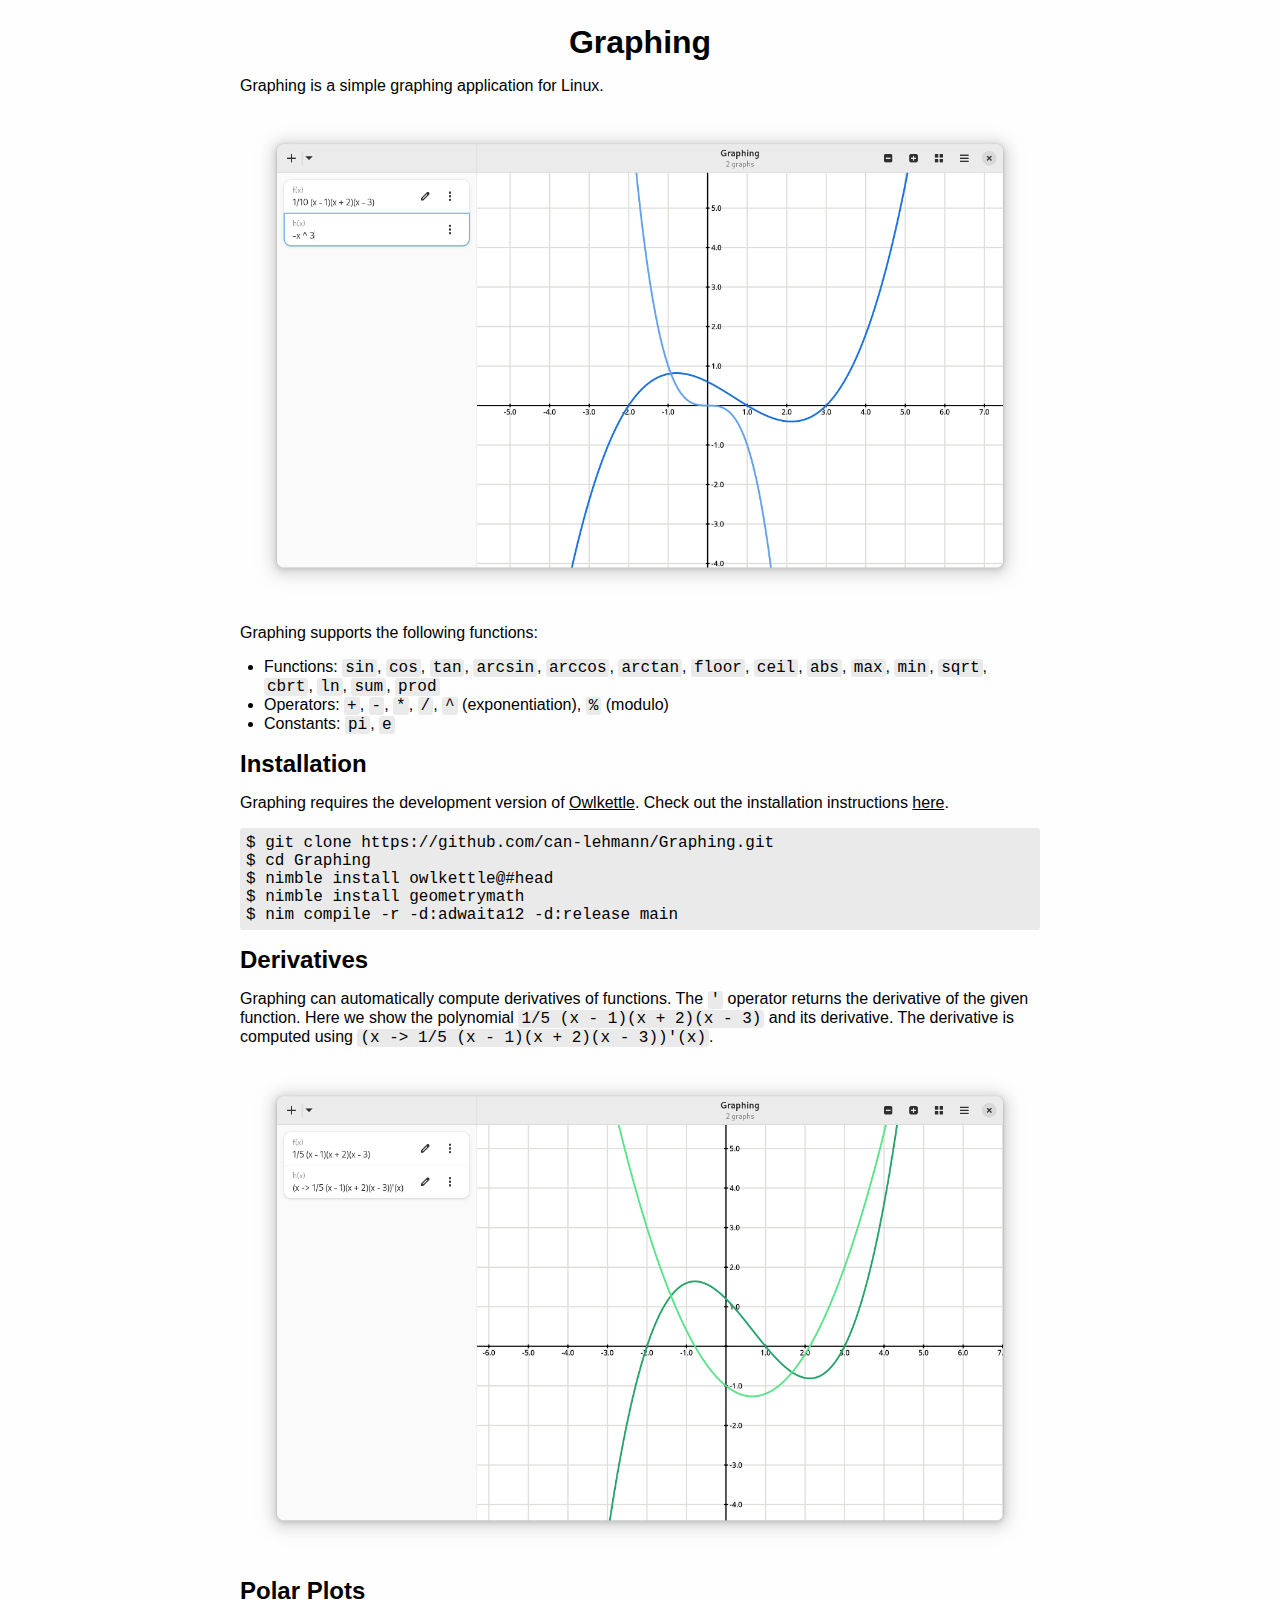
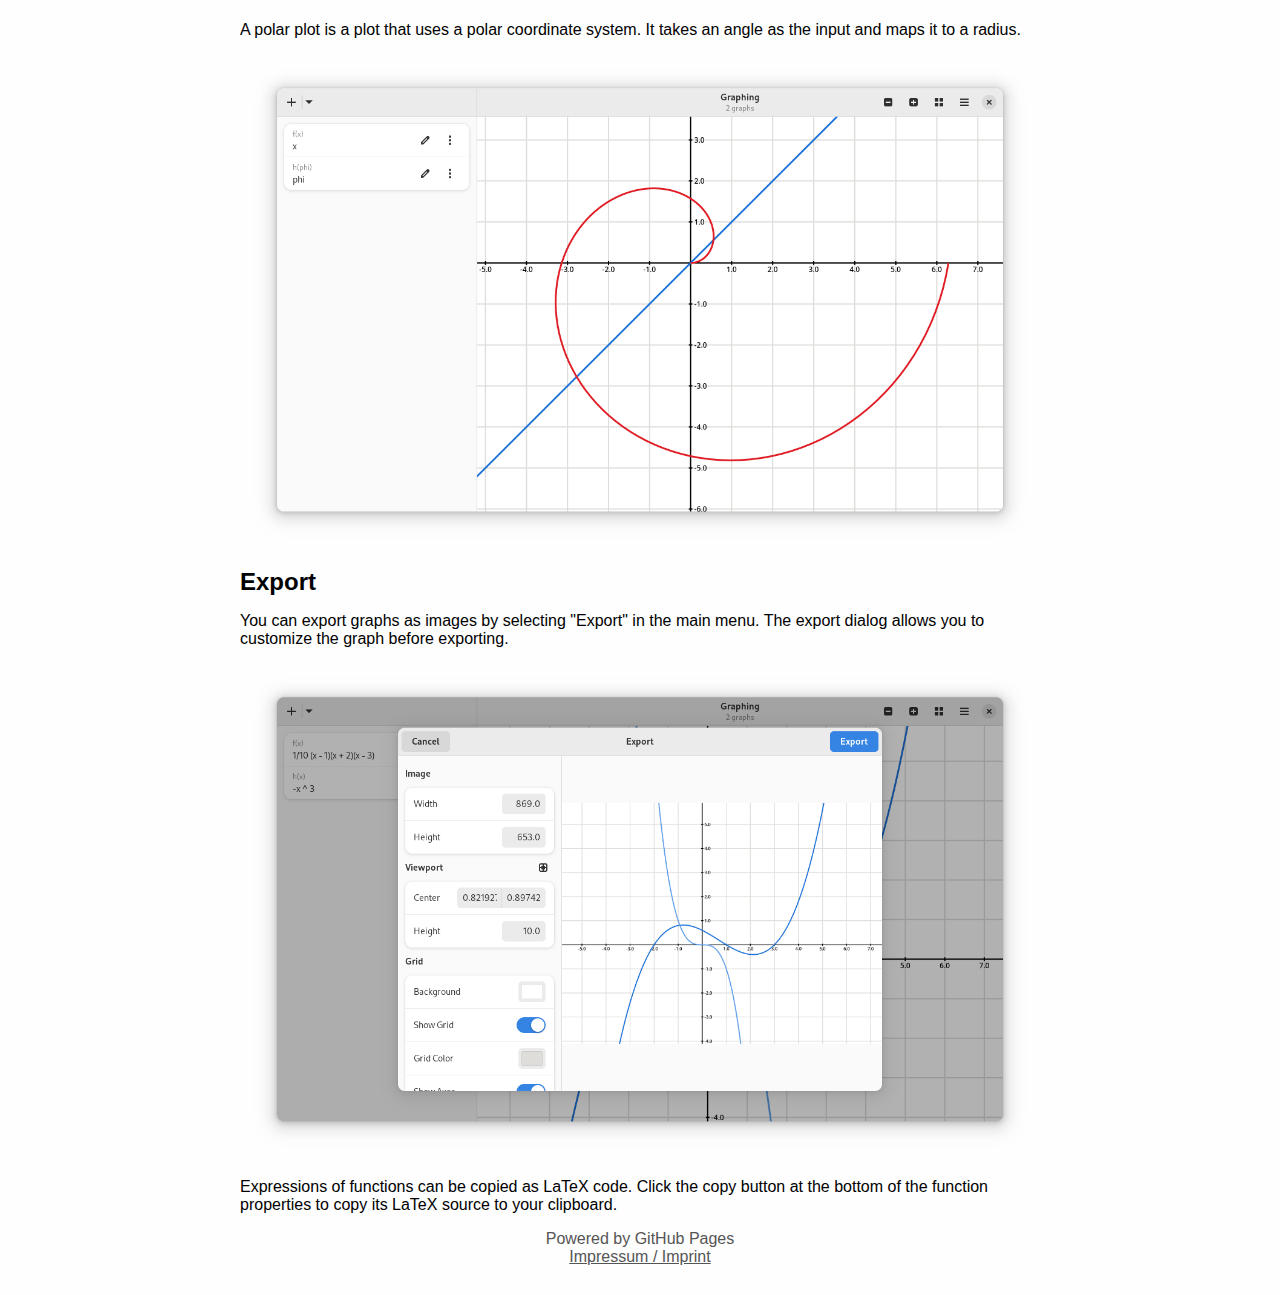
==== projects/graphing/index.html @ 2fd872af "Add Graphing project page" ====
<!DOCTYPE html>
<!--
Copyright (c) 2023 Can Joshua Lehmann
-->
<html>
  <head>
    <meta charset="utf-8">
    <title>Graphing | Can Lehmann</title>
    <link rel="stylesheet" href="/main.css">
    <meta name="viewport" content="width=device-width, initial-scale=1" />
  </head>
  <body>
    <main>
      <article>
        <h1>Graphing</h1>
        <p>
          Graphing is a simple graphing application for Linux.
        </p>
        <img src="img/main.png"></img>
        <p>
          Graphing supports the following functions:
        </p>
        <ul>
          <li>Functions: <code>sin</code>, <code>cos</code>, <code>tan</code>, <code>arcsin</code>, <code>arccos</code>, <code>arctan</code>, <code>floor</code>, <code>ceil</code>, <code>abs</code>, <code>max</code>, <code>min</code>, <code>sqrt</code>, <code>cbrt</code>, <code>ln</code>, <code>sum</code>, <code>prod</code></li>
          <li>Operators: <code>+</code>, <code>-</code>, <code>*</code>, <code>/</code>, <code>^</code> (exponentiation), <code>%</code> (modulo)</li>
          <li>Constants: <code>pi</code>, <code>e</code> </li>
        </ul>
        
        <h2>Installation</h2>
        <p>
          Graphing requires the development version of <a href="https://github.com/can-lehmann/owlkettle">Owlkettle</a>.
          Check out the installation instructions <a href="https://github.com/can-lehmann/owlkettle#installation">here</a>.
        </p>
        <code class="block">
        $ git clone https://github.com/can-lehmann/Graphing.git<br>
        $ cd Graphing<br>
        $ nimble install owlkettle@#head<br>
        $ nimble install geometrymath<br>
        $ nim compile -r -d:adwaita12 -d:release main<br>
        </code>
        
        <h2>Derivatives</h2>
        <p>
          Graphing can automatically compute derivatives of functions.
          The <code>'</code> operator returns the derivative of the given function.
          Here we show the polynomial <code>1/5 (x - 1)(x + 2)(x - 3)</code> and its derivative.
          The derivative is computed using <code>(x -> 1/5 (x - 1)(x + 2)(x - 3))'(x)</code>.
        </p>
        <img src="img/derivative.png"></img>
        
        <h2>Polar Plots</h2>
        <p>
          A polar plot is a plot that uses a polar coordinate system.
          It takes an angle as the input and maps it to a radius.
        </p>
        <img src="img/polar.png"></img>
        
        <h2>Export</h2>
        <p>
          You can export graphs as images by selecting "Export" in the main menu.
          The export dialog allows you to customize the graph before exporting.
        </p>
        <img src="img/export.png"></img>
        <p>
          Expressions of functions can be copied as LaTeX code.
          Click the copy button at the bottom of the function properties to copy its LaTeX source to your clipboard.
        </p>
      </article>
      <footer>
        <div>Powered by GitHub Pages</div>
        <div>
          <a href="/imprint.html">Impressum / Imprint</a>
        </div>
      </footer>
    </main>
  </body>
</html>
---- main.css ----
/*
Copyright (c) 2023 Can Joshua Lehmann
*/

body {
  font-family: sans-serif;
  font-size: 16px;
  
  background: #fefefe;
  color: #000;
  
  align-items: center;
  
  box-sizing: border-box;
  margin: 0;
  padding: 24px;
}

h1, h2, h3, h4, h5, h6, p, ul {
  padding: 0;
  margin: 0;
}

@media (max-width: 600px) {
  body {
    padding: 12px;
    max-width: 100%;
  }
}

main, article, body {
  display: flex;
  flex-direction: column;
  gap: 1rem;
}

main {
  max-width: 800px;
}

article h1 {
  text-align: center;
}

article a {
  text-decoration: underline;
  color: inherit;
}

article code {
  font-family: monospace;
  font-size: 1rem;
  background: #eaeaea;
  padding-left: 3px;
  padding-right: 3px;
  border-radius: 3px;
}

article code.block {
  padding: 6px;
}

article a:hover {
  background: #000;
  color: #fff;
}

article img {
  max-width: 100%;
}

article ul {
  padding-left: 24px;
}


footer {
  display: flex;
  flex-direction: column;
  align-items: center;
  color: #555;
}

footer a {
  text-decoration: underline;
  color: inherit;
}
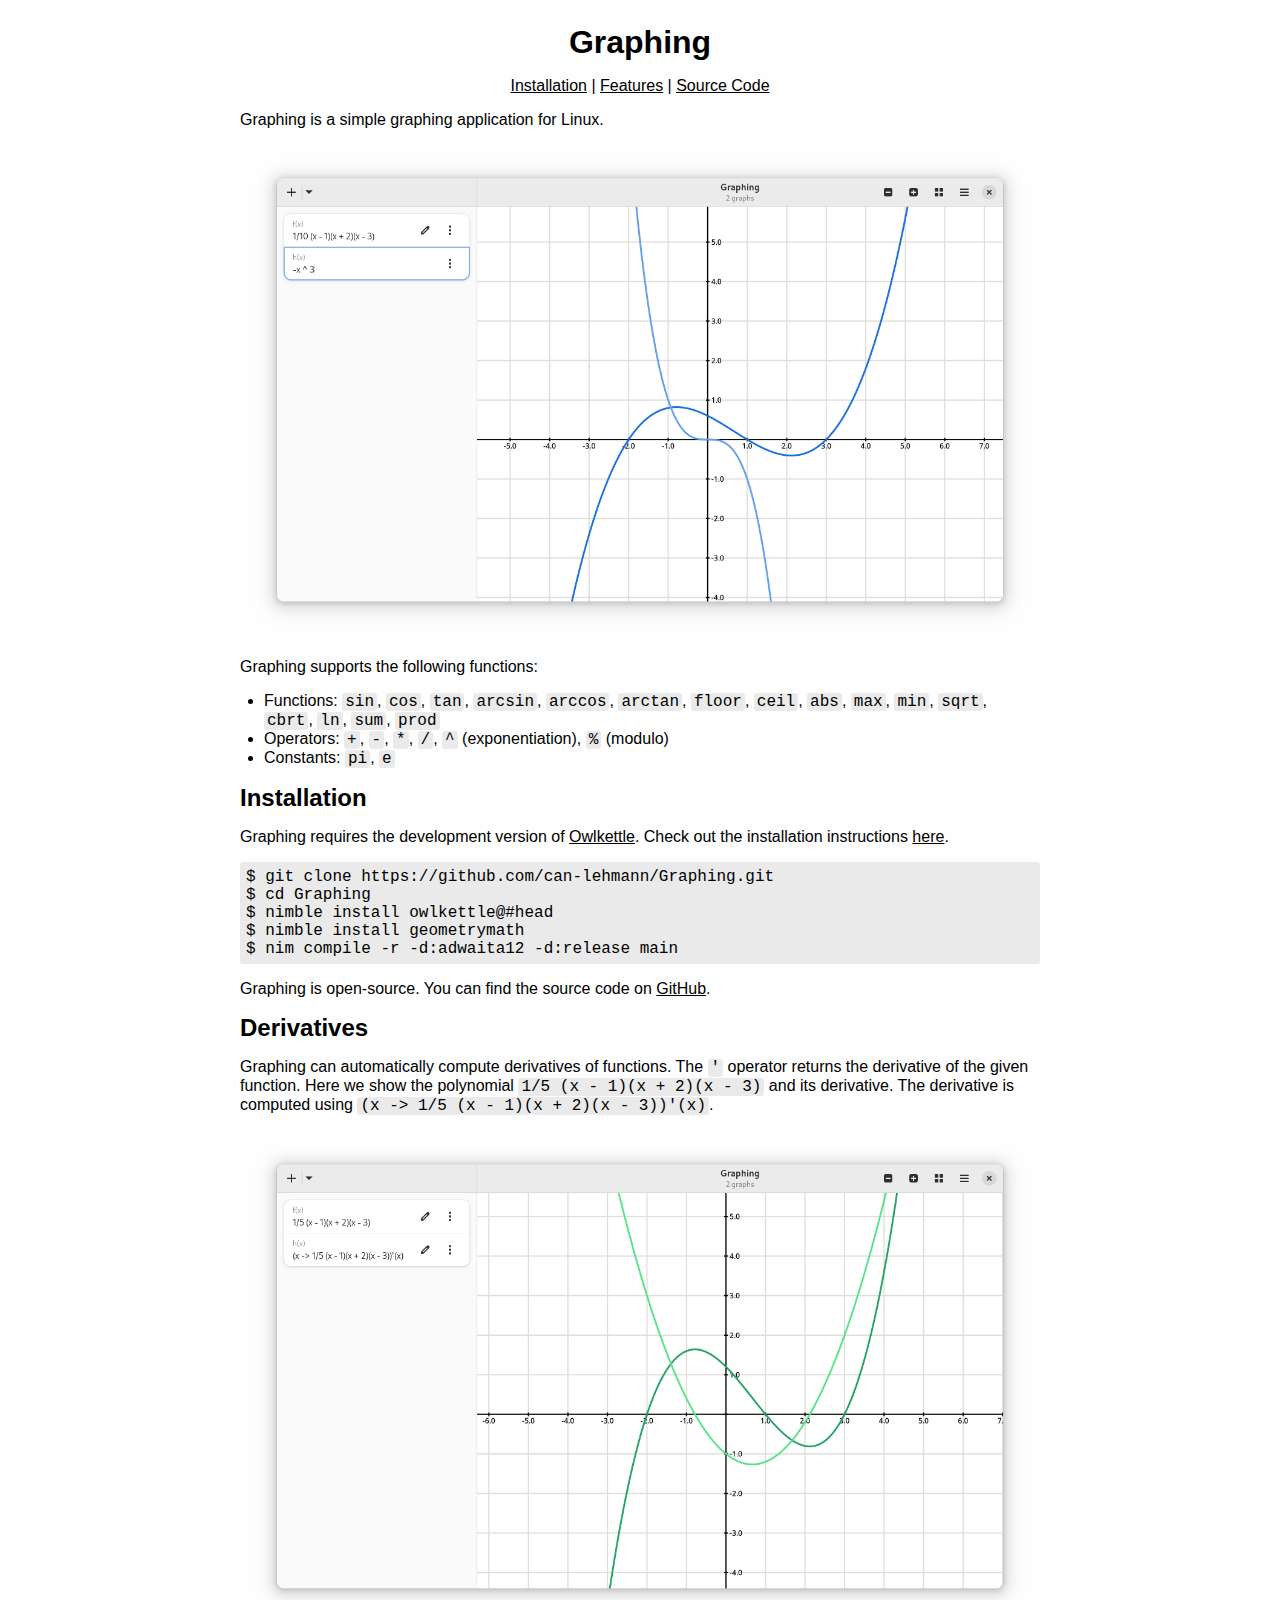
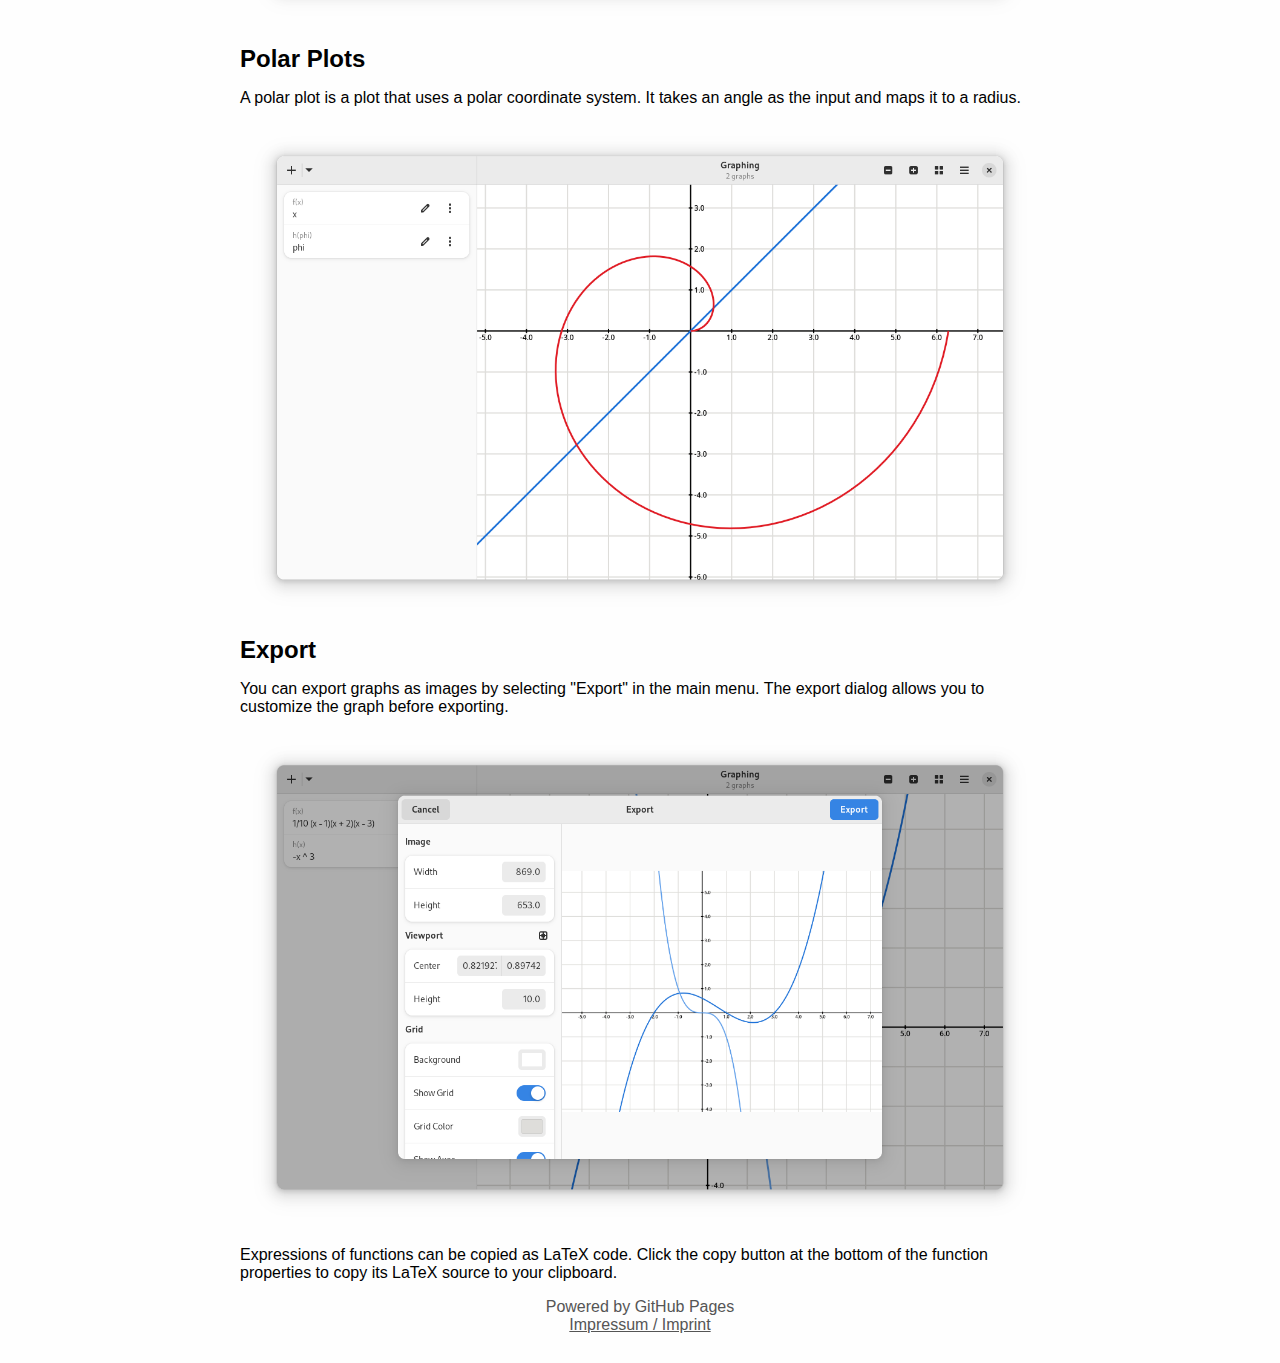
==== commit a3b6cf2f: "Add navigation" ====
--- a/projects/graphing/index.html
+++ b/projects/graphing/index.html
@@ -13,6 +13,12 @@
     <main>
       <article>
         <h1>Graphing</h1>
+        <nav>
+          <a href="#installation">Installation</a> |
+          <a href="#features">Features</a> |
+          <a href="https://github.com/can-lehmann/Graphing">Source Code</a>
+        </nav>
+        
         <p>
           Graphing is a simple graphing application for Linux.
         </p>
@@ -26,7 +32,7 @@
           <li>Constants: <code>pi</code>, <code>e</code> </li>
         </ul>
         
-        <h2>Installation</h2>
+        <h2 id="installation">Installation</h2>
         <p>
           Graphing requires the development version of <a href="https://github.com/can-lehmann/owlkettle">Owlkettle</a>.
           Check out the installation instructions <a href="https://github.com/can-lehmann/owlkettle#installation">here</a>.
@@ -39,7 +45,12 @@
         $ nim compile -r -d:adwaita12 -d:release main<br>
         </code>
         
-        <h2>Derivatives</h2>
+        <p>
+          Graphing is open-source.
+          You can find the source code on <a href="https://github.com/can-lehmann/Graphing">GitHub</a>.
+        </p>
+        
+        <h2 id="features">Derivatives</h2>
         <p>
           Graphing can automatically compute derivatives of functions.
           The <code>'</code> operator returns the derivative of the given function.
--- a/main.css
+++ b/main.css
@@ -39,6 +39,11 @@
 }
 
 article h1 {
+  text-align: center;
+  font-size: 2.0rem;
+}
+
+nav {
   text-align: center;
 }
 
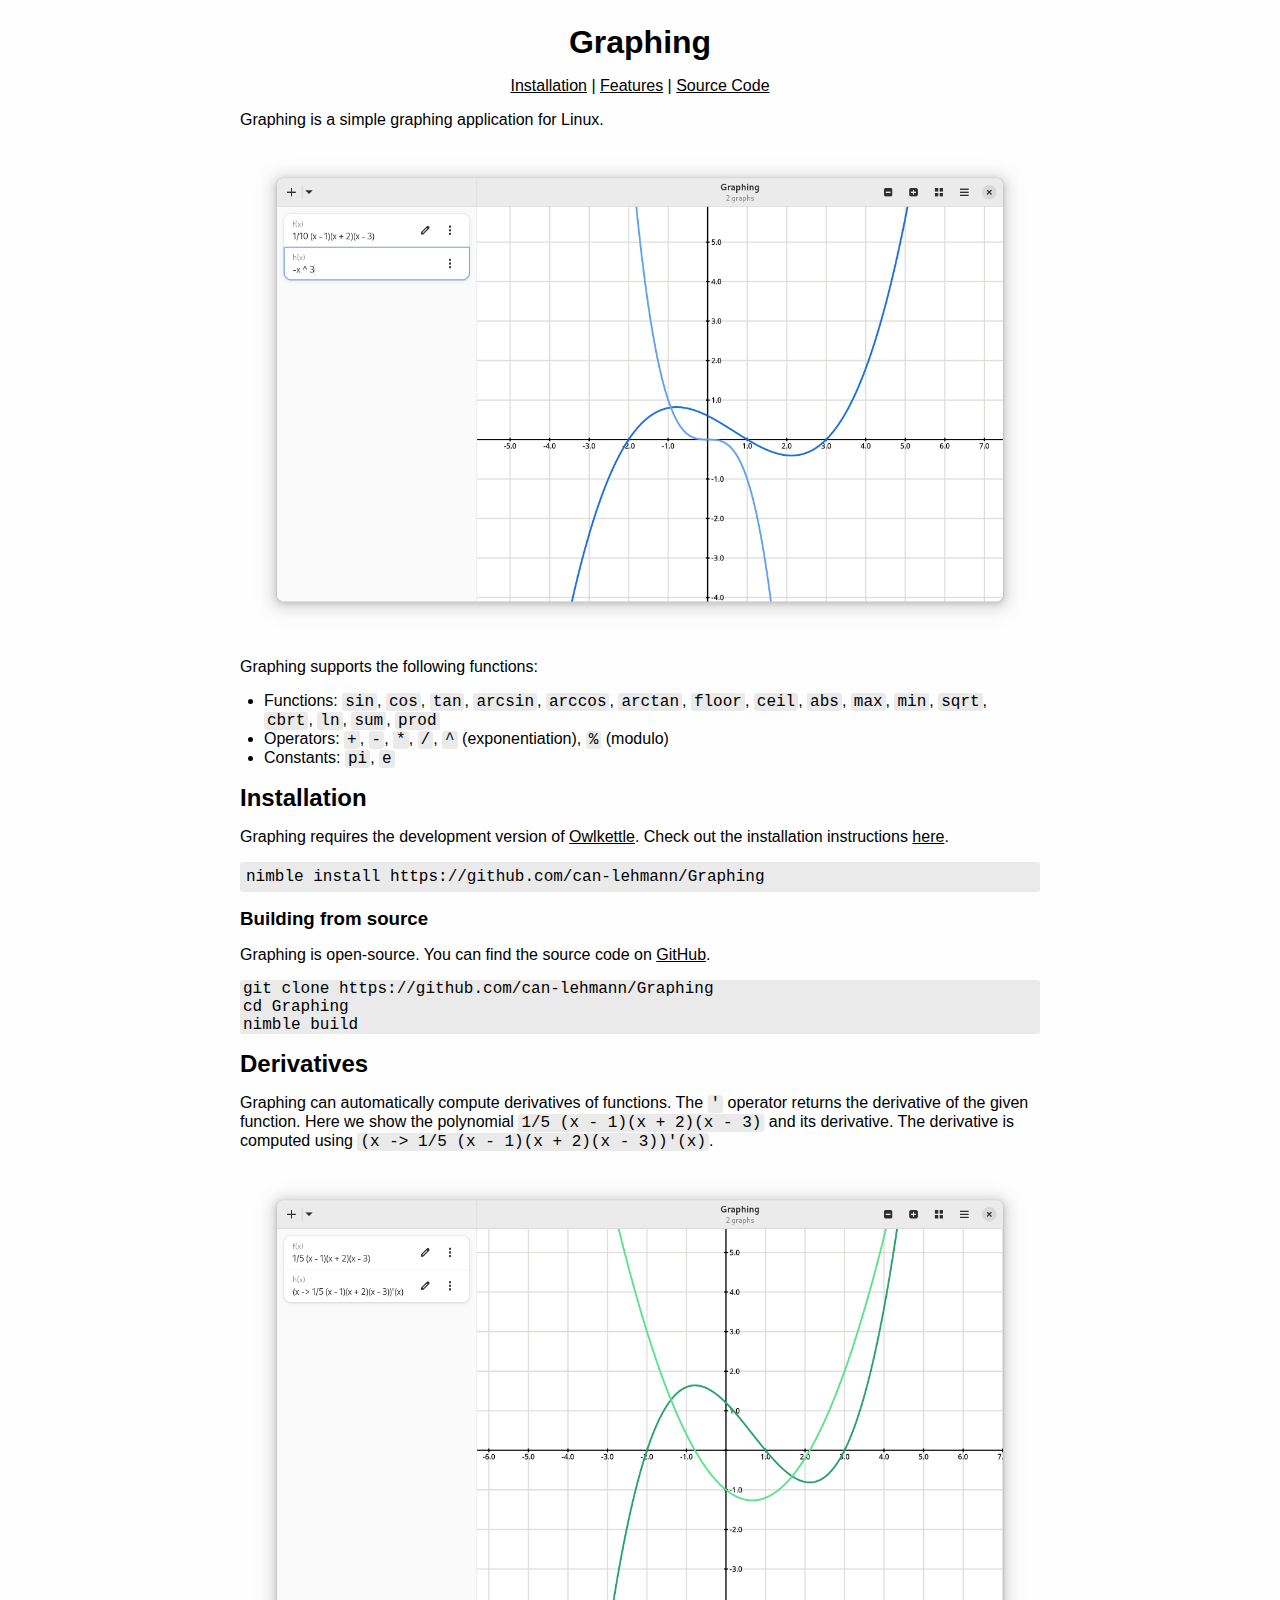
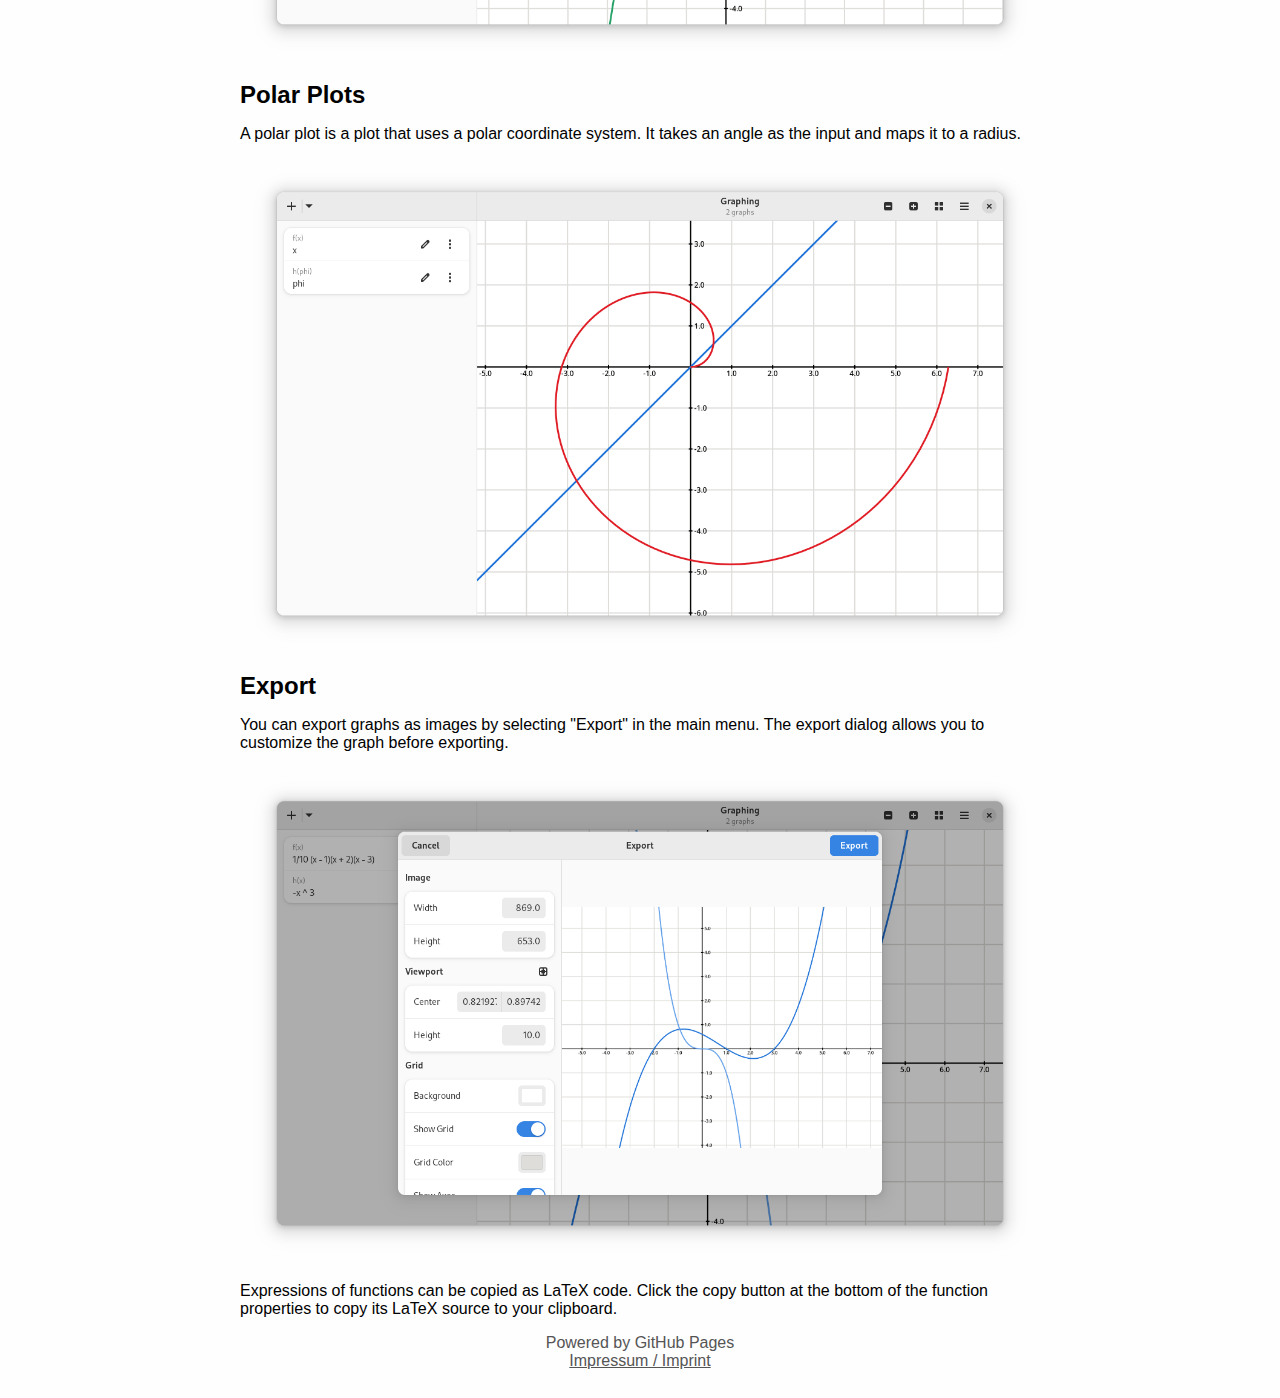
==== commit ee7d2cd4: "Update installation instructions for Graphing" ====
--- a/projects/graphing/index.html
+++ b/projects/graphing/index.html
@@ -38,17 +38,21 @@
           Check out the installation instructions <a href="https://github.com/can-lehmann/owlkettle#installation">here</a>.
         </p>
         <code class="block">
-        $ git clone https://github.com/can-lehmann/Graphing.git<br>
-        $ cd Graphing<br>
-        $ nimble install owlkettle@#head<br>
-        $ nimble install geometrymath<br>
-        $ nim compile -r -d:adwaita12 -d:release main<br>
+        nimble install https://github.com/can-lehmann/Graphing
         </code>
+        
+        <h3>Building from source</h3>
         
         <p>
           Graphing is open-source.
           You can find the source code on <a href="https://github.com/can-lehmann/Graphing">GitHub</a>.
         </p>
+        
+        <code>
+        git clone https://github.com/can-lehmann/Graphing<br>
+        cd Graphing<br>
+        nimble build
+        </code>
         
         <h2 id="features">Derivatives</h2>
         <p>
